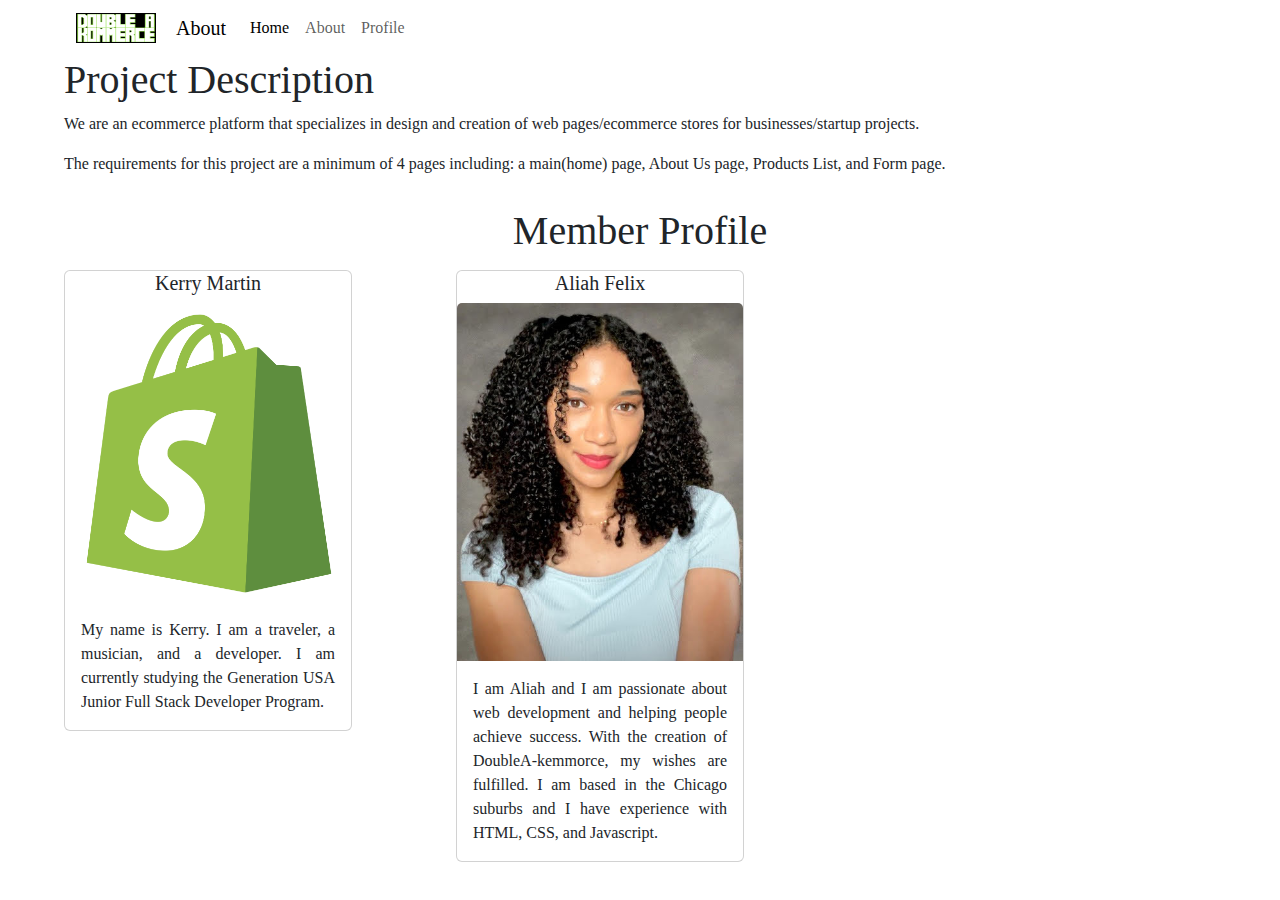
==== about.html @ c1980e6f "First Commit" ====
<!DOCTYPE html>
<html lang="en">
<head>
    <meta charset="UTF-8">
    <meta http-equiv="X-UA-Compatible" content="IE=edge">
    <meta name="viewport" content="width=device-width, initial-scale=1.0">
    <title>DoubleA-kemmorce</title>
    <link rel="stylesheet" href="https://cdn.jsdelivr.net/npm/bootstrap@5.2.2/dist/css/bootstrap.min.css">
    <link rel="stylesheet" href="./css/styles.css">
</head>
<body>
  <nav class="navbar navbar-expand-lg">
    <div class="container-fluid">
      <img src="src/images/DAK3.jpg" alt="Logo" width="80" height="30" class="d-inline-block align-text-top">
      <a class="navbar-brand" href="#">About</a>
      <button class="navbar-toggler" type="button" data-bs-toggle="collapse" data-bs-target="#navbarNav" aria-controls="navbarNav" aria-expanded="false" aria-label="Toggle navigation">
        <span class="navbar-toggler-icon"></span>
      </button>
      <div class="collapse navbar-collapse" id="navbarNav">
        <ul class="navbar-nav">
          <li class="nav-item">
            <a class="nav-link active" aria-current="page" href="./index.html">Home</a>
          </li>
          <li class="nav-item">
            <a class="nav-link" href="./about.html">About</a>
          </li>
          <li class="nav-item">
            <a class="nav-link" href="./item_form.html">Profile</a>
          </li>  
        </ul>
      </div>
    </div>
  </nav>

    <main>
        <div class="row">
            <h1>Project Description</h1>
            <p>We are an ecommerce platform that specializes in design and creation of web pages/ecommerce stores for businesses/startup projects.</p>
            <p>The requirements for this project are a minimum of 4 pages including: a main(home) page, About Us page, Products List, and Form page.</p>

        </div>
        <h1 id="Members_Profile">Member Profile</h1>
        <div class="row">
            <!-- Kerry Section -->
            <div class="col-md-4">
                <div class="card" style="width: 18rem;">
                    <h5 class="card-title text-center">Kerry Martin</h5>
                    <img src="src/images/R.png" class="card-img-top" alt="...">
                    <div class="card-body">
                      <p class="card-text">My name is Kerry. I am a traveler, a musician, and a developer. I am currently studying the Generation USA Junior Full Stack Developer Program.</p>
                    </div>
                  </div>
            </div>
    
            <!-- Aliah Section -->
            <div class="col-md-4">
                <div class="card" style="width: 18rem;">
                    <h5 class="card-title text-center">Aliah Felix</h5>
                    <img src="./src/images/AliahPhoto.jpeg" class="card-img-top" alt="Picture of Aliah">
                    <div class="card-body">
                      <p class="card-text">I am Aliah and I am passionate about web development and helping people achieve success. With the creation of DoubleA-kemmorce, my wishes are fulfilled. I am based in the Chicago suburbs and I have experience with HTML, CSS, and Javascript.</p>
                    </div>
                  </div>
                
            </div>

            </div>
        </div>

    </main>
    
   
  


    <script src="https://cdn.jsdelivr.net/npm/bootstrap@5.2.2/dist/js/bootstrap.bundle.min.js"></script>
</body>
</html>
---- css/styles.css ----
body{
    width: 90%;
    margin: auto;
    font-family: 'Times New Roman', Times, serif;
    text-align: justify;
}

#Members_Profile{
    text-align: center;
    margin: 15px;
}

.navbar-brand {
    margin-left: 20px;
}
#login{
    width: 50%;
    margin: auto;
    background-color: aqua;
    text-align: center;
}

#Account{
    width:40%;
    margin: auto;
    background-color: aqua;
    text-align: center;

}

#gridcont {
    display: grid;
    grid-template-columns: 1fr 1fr 1fr;
}

.b1 {
    border: solid 1px salmon;
    height: 300px;
    width: 300px;
}

.b2 {
    border: solid 1px salmon;
    height: 300px;
    width: 300px;
}

.b3 {
    border: solid 1px salmon;
    height: 300px;
    width: 300px;
}
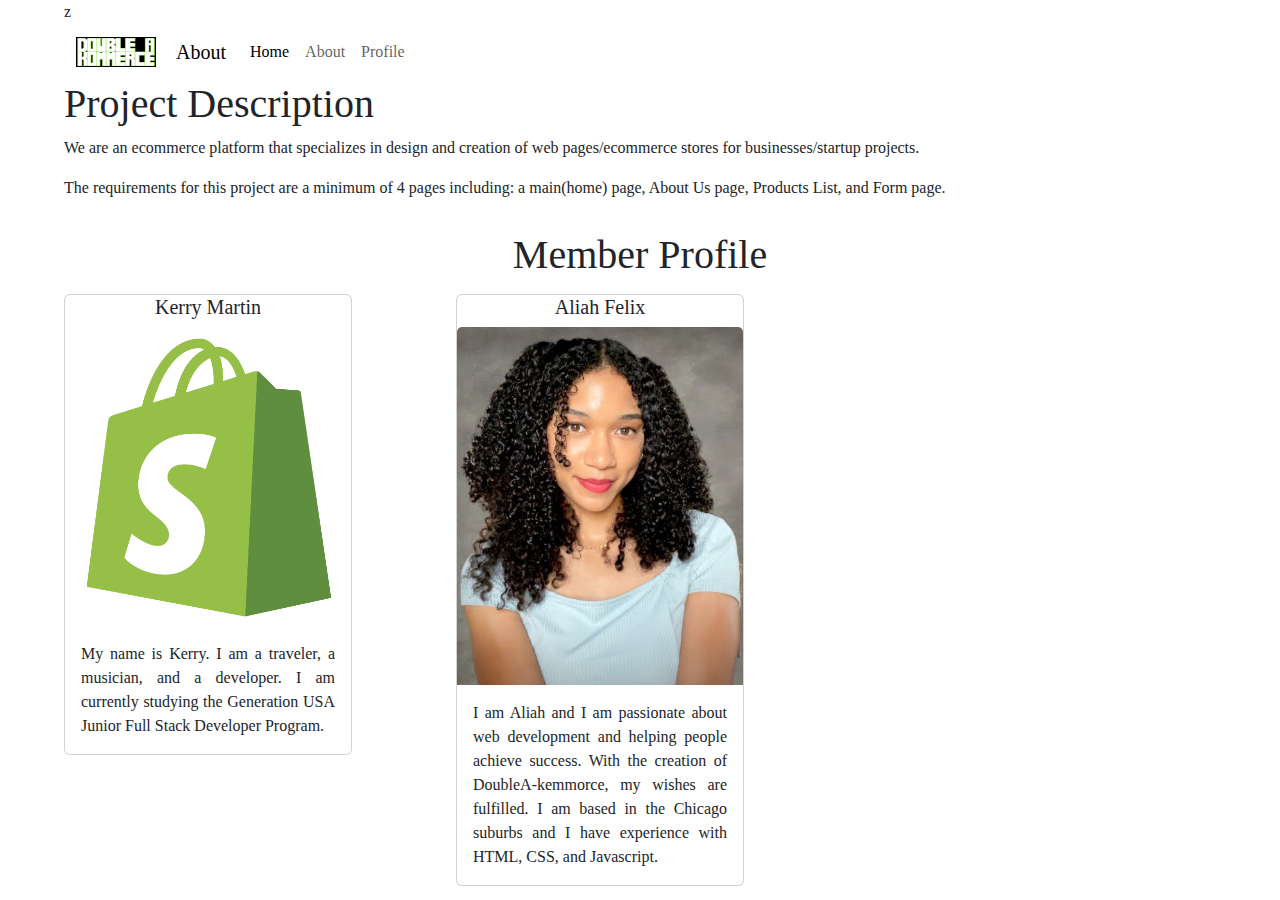
==== commit 4b681c4b: "Minor changes to about and login" ====
--- a/about.html
+++ b/about.html
@@ -1,10 +1,10 @@
-<!DOCTYPE html>
+z<!DOCTYPE html>
 <html lang="en">
 <head>
     <meta charset="UTF-8">
     <meta http-equiv="X-UA-Compatible" content="IE=edge">
     <meta name="viewport" content="width=device-width, initial-scale=1.0">
-    <title>DoubleA-kemmorce</title>
+    <title>A Kommerce</title>
     <link rel="stylesheet" href="https://cdn.jsdelivr.net/npm/bootstrap@5.2.2/dist/css/bootstrap.min.css">
     <link rel="stylesheet" href="./css/styles.css">
 </head>
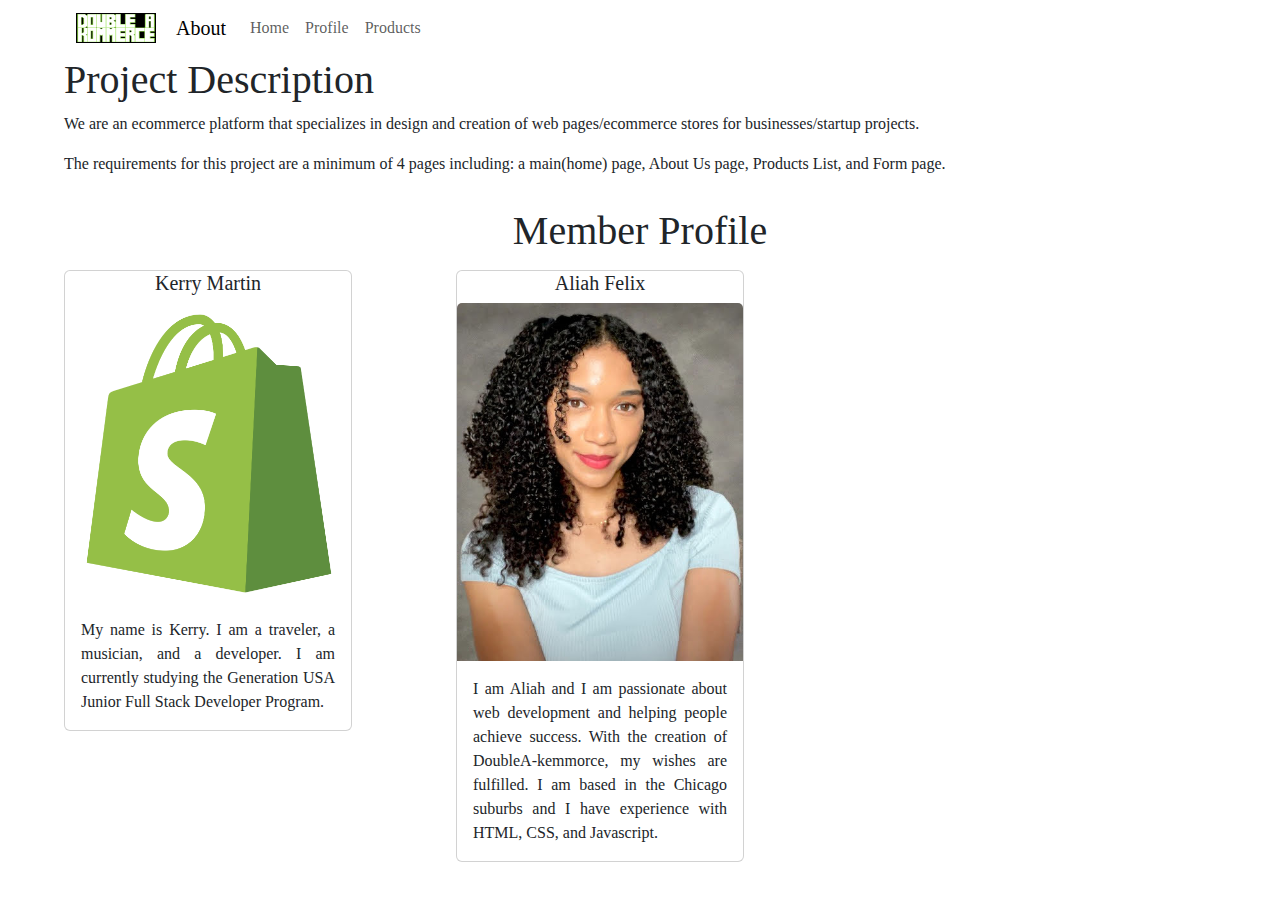
==== commit 9830f42d: "modifies several files and adds images" ====
--- a/about.html
+++ b/about.html
@@ -1,4 +1,4 @@
-z<!DOCTYPE html>
+<!DOCTYPE html>
 <html lang="en">
 <head>
     <meta charset="UTF-8">
@@ -7,6 +7,7 @@
     <title>A Kommerce</title>
     <link rel="stylesheet" href="https://cdn.jsdelivr.net/npm/bootstrap@5.2.2/dist/css/bootstrap.min.css">
     <link rel="stylesheet" href="./css/styles.css">
+    <script type="module" src="/js/index.js"></script>
 </head>
 <body>
   <nav class="navbar navbar-expand-lg">
@@ -19,14 +20,14 @@
       <div class="collapse navbar-collapse" id="navbarNav">
         <ul class="navbar-nav">
           <li class="nav-item">
-            <a class="nav-link active" aria-current="page" href="./index.html">Home</a>
+            <a class="nav-link" aria-current="page" href="./index.html">Home</a>
           </li>
-          <li class="nav-item">
-            <a class="nav-link" href="./about.html">About</a>
-          </li>
-          <li class="nav-item">
+            <li class="nav-item">
             <a class="nav-link" href="./item_form.html">Profile</a>
           </li>  
+            <li class="nav-item">
+            <a class="nav-link" aria-current="page" href="./products.html">Products</a>
+          </li>
         </ul>
       </div>
     </div>
--- a/css/styles.css
+++ b/css/styles.css
@@ -49,4 +49,19 @@
     border: solid 1px salmon;
     height: 300px;
     width: 300px;
+}
+
+#avocado{
+    width: 50%;
+    height: 50%;
+}
+
+#fruits{
+    width: 50%;
+    height: 50%;
+}
+
+#banana{
+    width: 50%;
+    height: 50%; 
 }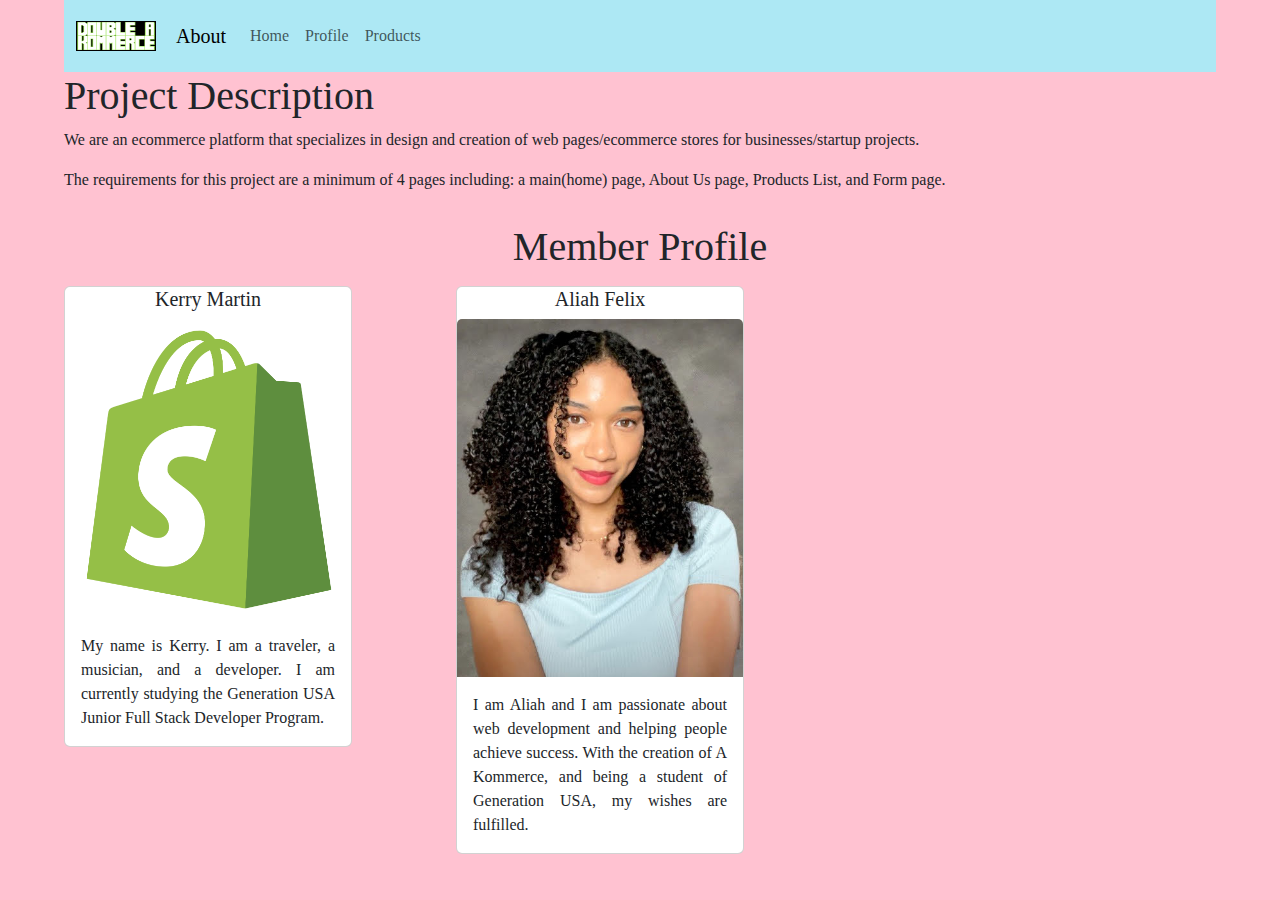
==== commit bb950d51: "changes to css" ====
--- a/about.html
+++ b/about.html
@@ -10,7 +10,9 @@
     <script type="module" src="/js/index.js"></script>
 </head>
 <body>
-  <nav class="navbar navbar-expand-lg">
+
+  <nav class= "navbar navbar-custom">
+   <nav class="navbar navbar-expand-lg">
     <div class="container-fluid">
       <img src="src/images/DAK3.jpg" alt="Logo" width="80" height="30" class="d-inline-block align-text-top">
       <a class="navbar-brand" href="#">About</a>
@@ -32,6 +34,7 @@
       </div>
     </div>
   </nav>
+</nav>
 
     <main>
         <div class="row">
@@ -59,7 +62,7 @@
                     <h5 class="card-title text-center">Aliah Felix</h5>
                     <img src="./src/images/AliahPhoto.jpeg" class="card-img-top" alt="Picture of Aliah">
                     <div class="card-body">
-                      <p class="card-text">I am Aliah and I am passionate about web development and helping people achieve success. With the creation of DoubleA-kemmorce, my wishes are fulfilled. I am based in the Chicago suburbs and I have experience with HTML, CSS, and Javascript.</p>
+                      <p class="card-text">I am Aliah and I am passionate about web development and helping people achieve success. With the creation of A Kommerce, and being a student of Generation USA, my wishes are fulfilled.</p>
                     </div>
                   </div>
                 
--- a/css/styles.css
+++ b/css/styles.css
@@ -3,7 +3,14 @@
     margin: auto;
     font-family: 'Times New Roman', Times, serif;
     text-align: justify;
+    background-color: #ffc2d1;
 }
+
+.navbar-custom {
+    background-color: #ade8f4;
+    
+}
+
 
 #Members_Profile{
     text-align: center;
@@ -13,24 +20,20 @@
 .navbar-brand {
     margin-left: 20px;
 }
+
 #login{
-    width: 50%;
+    width: 100%;
     margin: auto;
-    background-color: aqua;
+    background-color:#cdb4db;
     text-align: center;
 }
 
 #Account{
-    width:40%;
+    width:100%;
     margin: auto;
-    background-color: aqua;
+    background-color: #cdb4db;
     text-align: center;
 
-}
-
-#gridcont {
-    display: grid;
-    grid-template-columns: 1fr 1fr 1fr;
 }
 
 .b1 {
@@ -52,16 +55,33 @@
 }
 
 #avocado{
-    width: 50%;
+    width: 100%;
     height: 50%;
+    max-height: 650px;
 }
 
 #fruits{
-    width: 50%;
+    width: 100%;
     height: 50%;
+    max-height: 650px;
 }
 
 #banana{
-    width: 50%;
+    width: 100%;
     height: 50%; 
-}+    max-height: 650px;
+}
+
+#newcard {
+    width: 100%;
+    height: 50%; 
+    max-height: 650px;
+}
+
+.card-deck {
+    max-width:700px;
+    margin-left: auto;
+    margin-right: auto;
+    height: fit-content;
+    width: fit-content;
+}
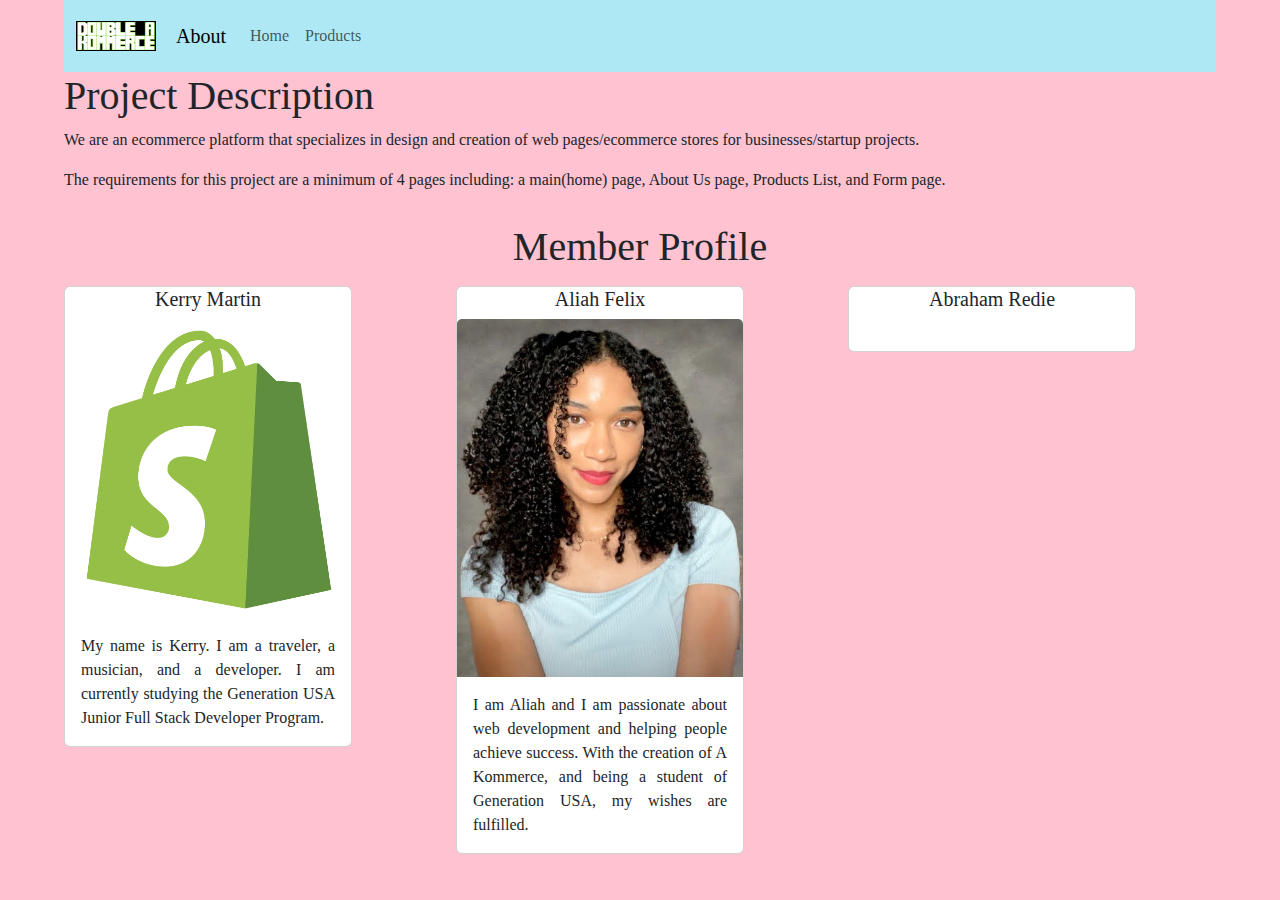
==== commit 6d847c52: "final changes" ====
--- a/about.html
+++ b/about.html
@@ -24,9 +24,6 @@
           <li class="nav-item">
             <a class="nav-link" aria-current="page" href="./index.html">Home</a>
           </li>
-            <li class="nav-item">
-            <a class="nav-link" href="./item_form.html">Profile</a>
-          </li>  
             <li class="nav-item">
             <a class="nav-link" aria-current="page" href="./products.html">Products</a>
           </li>
@@ -67,6 +64,16 @@
                   </div>
                 
             </div>
+            <div class="col-md-4">
+              <div class="card" style="width: 18rem;">
+                  <h5 class="card-title text-center">Abraham Redie</h5>
+                  <img src="" class="card-img-top" alt="">
+                  <div class="card-body">
+                    <p class="card-text"></p>
+                  </div>
+                </div>
+              
+          </div>
 
             </div>
         </div>
--- a/css/styles.css
+++ b/css/styles.css
@@ -72,16 +72,38 @@
     max-height: 650px;
 }
 
-#newcard {
-    width: 100%;
-    height: 50%; 
-    max-height: 650px;
+.post-body {
+    border: solid 1px lightgrey;
+    border-radius: 5px;
 }
 
-.card-deck {
-    max-width:700px;
+.post-footer {
+    border: solid 1px lightgrey;
+    border-radius: 5px;
+    padding: 5px;
+}
+
+.desc {
+    border: solid 1px lightgrey;
+    border-radius: 5px;
+    padding: 5px;
+}
+
+.post-img-top {
+    margin: solid 1px lightgrey;
+    max-width: 700px;
+}
+
+.container {
+    max-width: 800px;
+    min-width: 100px;
     margin-left: auto;
     margin-right: auto;
     height: fit-content;
     width: fit-content;
+
 }
+
+.imageContainer{
+    margin-top: 10px;
+}
